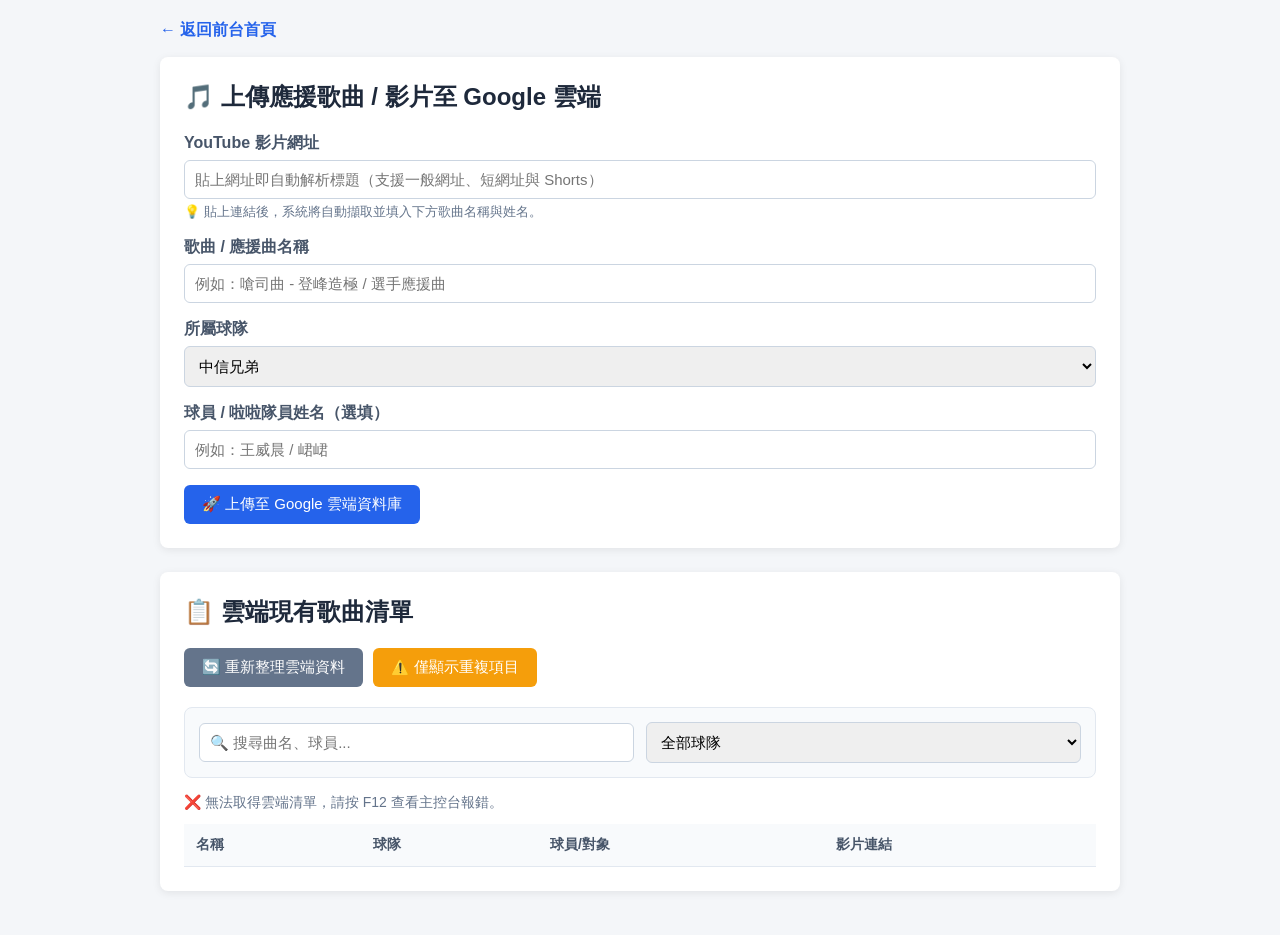
==== admin.html @ 5e349b6a "Update admin.html" ====
<!DOCTYPE html>
<html lang="zh-TW">
<head>
  <meta charset="UTF-8">
  <meta name="viewport" content="width=device-width, initial-scale=1.0">
  <title>CPBL 應援曲管理後台</title>
  <style>
    * { box-sizing: border-box; }
    body { font-family: -apple-system, BlinkMacSystemFont, "Segoe UI", Roboto, sans-serif; background: #f4f6f9; margin: 0; padding: 20px; }
    .container { max-width: 960px; margin: 0 auto; }
    .card { background: white; border-radius: 8px; padding: 24px; box-shadow: 0 2px 8px rgba(0,0,0,0.08); margin-bottom: 24px; }
    h1, h2 { color: #1e293b; margin-top: 0; }
    .form-group { margin-bottom: 16px; position: relative; }
    label { display: block; margin-bottom: 6px; font-weight: 600; color: #475569; }
    input, select { width: 100%; padding: 10px; border: 1px solid #cbd5e1; border-radius: 6px; font-size: 15px; }
    .hint-text { font-size: 13px; color: #64748b; margin-top: 4px; }
    .loading-badge { display: none; font-size: 12px; color: #2563eb; font-weight: 600; margin-left: 8px; }
    
    .btn { background: #2563eb; color: white; border: none; padding: 10px 18px; border-radius: 6px; cursor: pointer; font-size: 15px; font-weight: 500; transition: all 0.2s; }
    .btn:hover { background: #1d4ed8; }
    .btn:disabled { background: #94a3b8; cursor: not-allowed; }
    .btn-secondary { background: #64748b; }
    .btn-secondary:hover { background: #475569; }
    .btn-warning { background: #f59e0b; color: white; }
    .btn-warning:hover { background: #d97706; }
    .btn-warning.active { background: #b45309; outline: 2px solid #f59e0b; }
    .nav-link { display: inline-block; margin-bottom: 16px; color: #2563eb; text-decoration: none; font-weight: 600; }
    
    .action-bar { display: flex; flex-wrap: wrap; gap: 10px; margin-bottom: 20px; }
    .filter-panel { display: flex; flex-wrap: wrap; gap: 12px; background: #f8fafc; padding: 14px; border-radius: 8px; margin-bottom: 16px; border: 1px solid #e2e8f0; align-items: center; }
    .filter-panel input, .filter-panel select { width: auto; min-width: 180px; flex: 1; }
    .filter-status { font-size: 14px; color: #64748b; margin-bottom: 12px; display: flex; justify-content: space-between; }

    table { width: 100%; border-collapse: collapse; margin-top: 8px; }
    th, td { padding: 12px; border-bottom: 1px solid #e2e8f0; text-align: left; font-size: 14px; }
    th { background: #f8fafc; color: #475569; }
    tr.duplicate-row { background-color: #fef2f2; }
    .dup-tag { background: #fee2e2; color: #dc2626; padding: 2px 6px; border-radius: 4px; font-size: 11px; font-weight: bold; margin-left: 6px; }
  </style>
</head>
<body>

<div class="container">
  <a href="index.html" class="nav-link">← 返回前台首頁</a>
  
  <div class="card">
    <h2 id="formTitle">🎵 上傳應援歌曲 / 影片至 Google 雲端</h2>
    <form id="songForm">
      <div class="form-group">
        <label for="videoUrl">
          YouTube 影片網址
          <span id="fetchLoading" class="loading-badge">⏳ 正在抓取影片標題...</span>
        </label>
        <input type="url" id="videoUrl" placeholder="貼上網址即自動解析標題（支援一般網址、短網址與 Shorts）" required>
        <div class="hint-text">💡 貼上連結後，系統將自動擷取並填入下方歌曲名稱與姓名。</div>
      </div>

      <div class="form-group">
        <label for="title">歌曲 / 應援曲名稱</label>
        <input type="text" id="title" placeholder="例如：嗆司曲 - 登峰造極 / 選手應援曲" required>
      </div>

      <div class="form-group">
        <label for="team">所屬球隊</label>
        <select id="team" required>
          <option value="中信兄弟">中信兄弟</option>
          <option value="統一7-ELEVEn獅">統一7-ELEVEn獅</option>
          <option value="樂天桃猿">樂天桃猿</option>
          <option value="味全龍">味全龍</option>
          <option value="富邦悍將">富邦悍將</option>
          <option value="台鋼雄鷹">台鋼雄鷹</option>
        </select>
      </div>

      <div class="form-group">
        <label for="player">球員 / 啦啦隊員姓名（選填）</label>
        <input type="text" id="player" placeholder="例如：王威晨 / 峮峮">
      </div>

      <button type="submit" id="submitBtn" class="btn">🚀 上傳至 Google 雲端資料庫</button>
    </form>
  </div>

  <div class="card">
    <h2>📋 雲端現有歌曲清單</h2>
    
    <div class="action-bar">
      <button class="btn btn-secondary" onclick="fetchCloudSongs()">🔄 重新整理雲端資料</button>
      <button class="btn btn-warning" id="dupFilterBtn" onclick="toggleDuplicateFilter()">⚠️ 僅顯示重複項目</button>
    </div>

    <div class="filter-panel">
      <input type="text" id="adminSearch" placeholder="🔍 搜尋曲名、球員..." oninput="renderTable()">
      <select id="adminTeamFilter" onchange="renderTable()">
        <option value="ALL">全部球隊</option>
        <option value="中信兄弟">中信兄弟</option>
        <option value="統一7-ELEVEn獅">統一7-ELEVEn獅</option>
        <option value="樂天桃猿">樂天桃猿</option>
        <option value="味全龍">味全龍</option>
        <option value="富邦悍將">富邦悍將</option>
        <option value="台鋼雄鷹">台鋼雄鷹</option>
      </select>
    </div>

    <div class="filter-status">
      <span id="filterStats">正在連線至 Google 試算表...</span>
    </div>
    
    <table>
      <thead>
        <tr>
          <th>名稱</th>
          <th>球隊</th>
          <th>球員/對象</th>
          <th>影片連結</th>
        </tr>
      </thead>
      <tbody id="songTableBody"></tbody>
    </table>
  </div>
</div>

<script>
  // 你的 Google Apps Script 部署網址
  const GOOGLE_API_URL = "https://script.google.com/macros/s/AKfycbz72_rmHSwZwsq3r7Y1EL3jGlptkiQ9s5rWKTva8HOIw_R_NjN-6iCrJskD3msCnOSc/exec";
  
  let cloudSongs = [];
  let onlyShowDuplicates = false;

  function formatYoutubeUrl(url) {
    if (!url) return '';
    const trimmed = url.trim();
    const regExp = /^.*(youtu.be\/|v\/|u\/\w\/|embed\/|shorts\/|watch\?v=|\&v=)([^#\&\?]*).*/;
    const match = trimmed.match(regExp);
    return (match && match[2].length === 11)
      ? `https://www.youtube.com/embed/${match[2]}`
      : trimmed;
  }

  async function autoFetchVideoInfo(url) {
    const trimmed = url.trim();
    if (!trimmed.includes('youtube.com') && !trimmed.includes('youtu.be')) return;

    const loadingBadge = document.getElementById('fetchLoading');
    if (loadingBadge) loadingBadge.style.display = 'inline';

    try {
      const res = await fetch(`https://noembed.com/embed?url=${encodeURIComponent(trimmed)}`);
      const data = await res.json();

      if (data && data.title) {
        const fullTitle = data.title;
        const titleInput = document.getElementById('title');
        if (titleInput && !titleInput.value) titleInput.value = fullTitle;

        const teamSelect = document.getElementById('team');
        if (teamSelect) {
          if (fullTitle.includes('兄弟') || fullTitle.includes('中信')) teamSelect.value = '中信兄弟';
          else if (fullTitle.includes('統一') || fullTitle.includes('獅')) teamSelect.value = '統一7-ELEVEn獅';
          else if (fullTitle.includes('桃猿') || fullTitle.includes('樂天') || fullTitle.includes('Rakuten')) teamSelect.value = '樂天桃猿';
          else if (fullTitle.includes('味全') || fullTitle.includes('龍')) teamSelect.value = '味全龍';
          else if (fullTitle.includes('富邦') || fullTitle.includes('悍將') || fullTitle.includes('Fubon')) teamSelect.value = '富邦悍將';
          else if (fullTitle.includes('台鋼') || fullTitle.includes('雄鷹') || fullTitle.includes('Hawks')) teamSelect.value = '台鋼雄鷹';
        }

        const playerInput = document.getElementById('player');
        if (playerInput && !playerInput.value) {
          const bracketMatch = fullTitle.match(/[【\[]([^】\]]+)[】\]]/);
          if (bracketMatch) {
            playerInput.value = bracketMatch[1].trim();
          } else {
            const keywordMatch = fullTitle.match(/([^\s]+)\s*(個人應援曲|應援曲|嗆司曲|加油歌)/);
            if (keywordMatch) {
              playerInput.value = keywordMatch[1].replace(/中職|CPBL|202[0-9]|年度/g, '').trim();
            }
          }
        }
      }
    } catch (err) {
      console.warn('自動解析標題失敗:', err);
    } finally {
      if (loadingBadge) loadingBadge.style.display = 'none';
    }
  }

  const videoInput = document.getElementById('videoUrl');
  if (videoInput) {
    videoInput.addEventListener('paste', () => setTimeout(() => autoFetchVideoInfo(videoInput.value), 100));
    videoInput.addEventListener('change', () => autoFetchVideoInfo(videoInput.value));
  }

  // 從 Google 試算表載入歌曲清單（加強版）
  async function fetchCloudSongs() {
    const statsEl = document.getElementById('filterStats');
    if (statsEl) statsEl.innerText = "⏳ 正在從 Google 雲端載入清單...";
    
    try {
      const res = await fetch(GOOGLE_API_URL);
      const data = await res.json();

      if (Array.isArray(data)) {
        // 確保每筆資料都有 id 屬性，避免渲染中斷
        cloudSongs = data.map((item, index) => ({
          id: item.id || `cloud_${index}`,
          title: item.title || '未命名歌曲',
          team: item.team || '未指定',
          player: item.player || '',
          videoUrl: item.videoUrl || ''
        }));
        renderTable();
      } else {
        throw new Error("回傳格式非陣列");
      }
    } catch (err) {
      console.error("後台載入雲端失敗:", err);
      if (statsEl) statsEl.innerText = "❌ 無法取得雲端清單，請按 F12 查看主控台報錯。";
    }
  }

  function findDuplicates(songs) {
    const titleMap = {};
    const urlMap = {};
    const duplicateIds = new Set();

    songs.forEach(song => {
      const cleanTitle = (song.title || '').trim().toLowerCase();
      const cleanUrl = (song.videoUrl || '').trim().toLowerCase();

      if (cleanTitle) {
        if (titleMap[cleanTitle]) {
          duplicateIds.add(song.id);
          duplicateIds.add(titleMap[cleanTitle]);
        } else {
          titleMap[cleanTitle] = song.id;
        }
      }

      if (cleanUrl) {
        if (urlMap[cleanUrl]) {
          duplicateIds.add(song.id);
          duplicateIds.add(urlMap[cleanUrl]);
        } else {
          urlMap[cleanUrl] = song.id;
        }
      }
    });

    return duplicateIds;
  }

  function toggleDuplicateFilter() {
    onlyShowDuplicates = !onlyShowDuplicates;
    const btn = document.getElementById('dupFilterBtn');
    if (btn) {
      if (onlyShowDuplicates) {
        btn.classList.add('active');
        btn.innerText = '顯示全部項目';
      } else {
        btn.classList.remove('active');
        btn.innerText = '⚠️ 僅顯示重複項目';
      }
    }
    renderTable();
  }

  function renderTable() {
    const duplicateIds = findDuplicates(cloudSongs);
    const searchInput = document.getElementById('adminSearch');
    const teamSelect = document.getElementById('adminTeamFilter');

    const search = searchInput ? searchInput.value.toLowerCase().trim() : '';
    const team = teamSelect ? teamSelect.value : 'ALL';

    let filtered = cloudSongs.filter(song => {
      const matchTeam = (team === 'ALL') || (song.team === team);
      const matchSearch = !search || 
        (song.title && song.title.toLowerCase().includes(search)) || 
        (song.player && song.player.toLowerCase().includes(search));
      const matchDup = !onlyShowDuplicates || duplicateIds.has(song.id);

      return matchTeam && matchSearch && matchDup;
    });

    const statsEl = document.getElementById('filterStats');
    if (statsEl) {
      statsEl.innerText = `顯示 ${filtered.length} / 共 ${cloudSongs.length} 首雲端應援曲 (重複項目: ${duplicateIds.size} 筆)`;
    }

    const tbody = document.getElementById('songTableBody');
    if (!tbody) return;

    if (filtered.length === 0) {
      tbody.innerHTML = '<tr><td colspan="4" style="text-align:center;color:#94a3b8;padding:24px;">無符合條件的歌曲資料</td></tr>';
      return;
    }

    tbody.innerHTML = filtered.map(song => {
      const isDup = duplicateIds.has(song.id);
      return `
        <tr class="${isDup ? 'duplicate-row' : ''}">
          <td>
            <strong>${song.title}</strong>
            ${isDup ? '<span class="dup-tag">可能重複</span>' : ''}
          </td>
          <td>${song.team}</td>
          <td>${song.player || '-'}</td>
          <td>
            ${song.videoUrl ? `<a href="${song.videoUrl}" target="_blank" style="color:#2563eb;font-weight:600;">▶ 觀看影片</a>` : '<span style="color:#94a3b8;">無連結</span>'}
          </td>
        </tr>
      `;
    }).join('');
  }

  // 表單上傳
  const songForm = document.getElementById('songForm');
  if (songForm) {
    songForm.addEventListener('submit', async function(e) {
      e.preventDefault();
      
      const submitBtn = document.getElementById('submitBtn');
      if (submitBtn) {
        submitBtn.disabled = true;
        submitBtn.innerText = "⏳ 上傳中，請稍候...";
      }

      const newSong = {
        title: document.getElementById('title').value.trim(),
        team: document.getElementById('team').value,
        player: document.getElementById('player').value.trim(),
        videoUrl: formatYoutubeUrl(document.getElementById('videoUrl').value)
      };

      try {
        await fetch(GOOGLE_API_URL, {
          method: 'POST',
          mode: 'no-cors',
          headers: { 'Content-Type': 'application/json' },
          body: JSON.stringify(newSong)
        });

        alert('🎉 上傳成功！已即時寫入 Google 雲端試算表。');
        this.reset();
        setTimeout(fetchCloudSongs, 1500);
      } catch (err) {
        alert('❌ 上傳失敗，請檢查網路連線。');
        console.error(err);
      } finally {
        if (submitBtn) {
          submitBtn.disabled = false;
          submitBtn.innerText = "🚀 上傳至 Google 雲端資料庫";
        }
      }
    });
  }

  document.addEventListener('DOMContentLoaded', fetchCloudSongs);
</script>

</body>
</html>
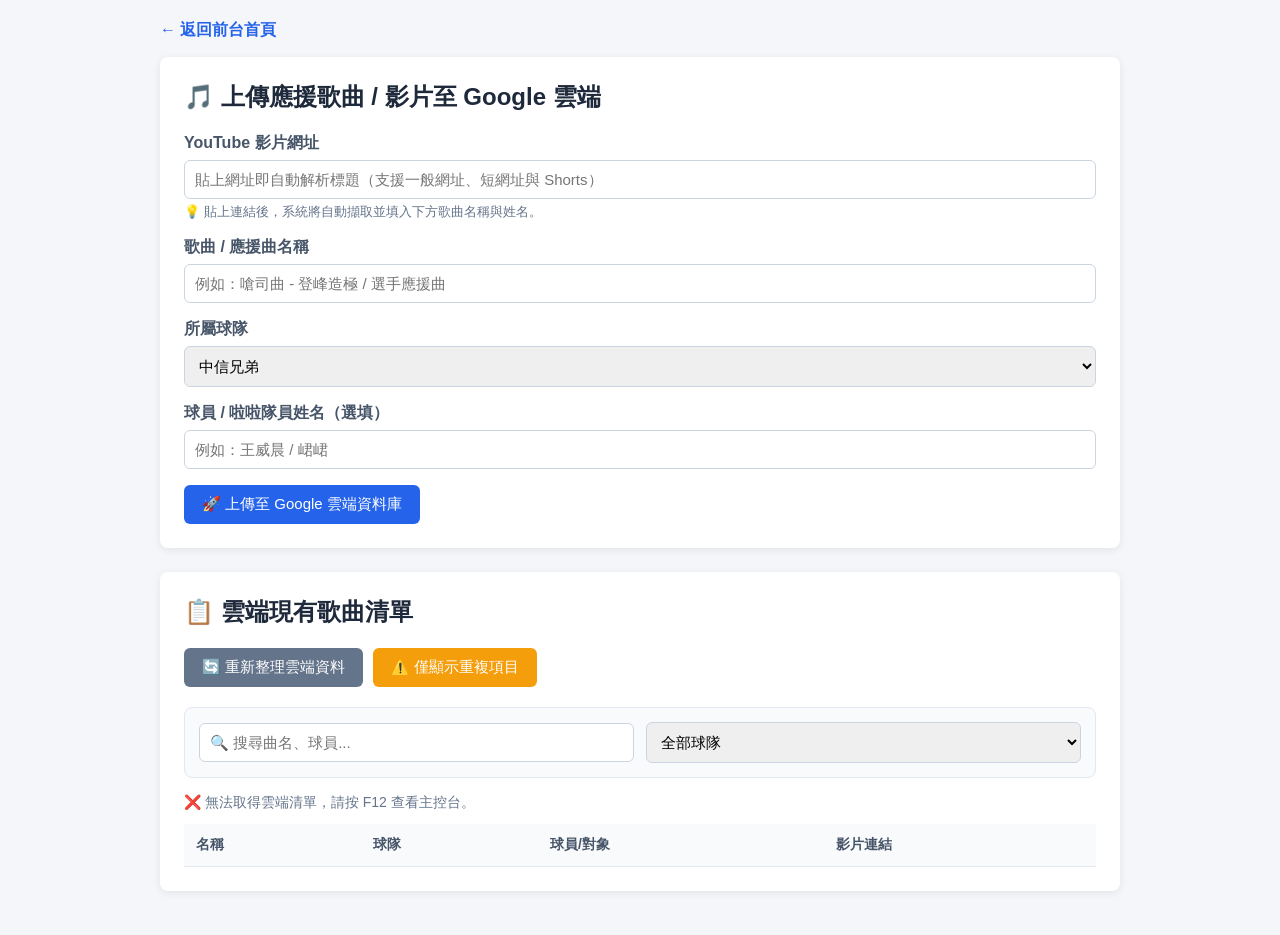
==== commit 45732df4: "Update admin.html" ====
--- a/admin.html
+++ b/admin.html
@@ -10,13 +10,12 @@
     .container { max-width: 960px; margin: 0 auto; }
     .card { background: white; border-radius: 8px; padding: 24px; box-shadow: 0 2px 8px rgba(0,0,0,0.08); margin-bottom: 24px; }
     h1, h2 { color: #1e293b; margin-top: 0; }
-    .form-group { margin-bottom: 16px; position: relative; }
+    .form-group { margin-bottom: 16px; }
     label { display: block; margin-bottom: 6px; font-weight: 600; color: #475569; }
     input, select { width: 100%; padding: 10px; border: 1px solid #cbd5e1; border-radius: 6px; font-size: 15px; }
     .hint-text { font-size: 13px; color: #64748b; margin-top: 4px; }
     .loading-badge { display: none; font-size: 12px; color: #2563eb; font-weight: 600; margin-left: 8px; }
-    
-    .btn { background: #2563eb; color: white; border: none; padding: 10px 18px; border-radius: 6px; cursor: pointer; font-size: 15px; font-weight: 500; transition: all 0.2s; }
+    .btn { background: #2563eb; color: white; border: none; padding: 10px 18px; border-radius: 6px; cursor: pointer; font-size: 15px; font-weight: 500; }
     .btn:hover { background: #1d4ed8; }
     .btn:disabled { background: #94a3b8; cursor: not-allowed; }
     .btn-secondary { background: #64748b; }
@@ -25,12 +24,10 @@
     .btn-warning:hover { background: #d97706; }
     .btn-warning.active { background: #b45309; outline: 2px solid #f59e0b; }
     .nav-link { display: inline-block; margin-bottom: 16px; color: #2563eb; text-decoration: none; font-weight: 600; }
-    
     .action-bar { display: flex; flex-wrap: wrap; gap: 10px; margin-bottom: 20px; }
     .filter-panel { display: flex; flex-wrap: wrap; gap: 12px; background: #f8fafc; padding: 14px; border-radius: 8px; margin-bottom: 16px; border: 1px solid #e2e8f0; align-items: center; }
     .filter-panel input, .filter-panel select { width: auto; min-width: 180px; flex: 1; }
     .filter-status { font-size: 14px; color: #64748b; margin-bottom: 12px; display: flex; justify-content: space-between; }
-
     table { width: 100%; border-collapse: collapse; margin-top: 8px; }
     th, td { padding: 12px; border-bottom: 1px solid #e2e8f0; text-align: left; font-size: 14px; }
     th { background: #f8fafc; color: #475569; }
@@ -44,7 +41,7 @@
   <a href="index.html" class="nav-link">← 返回前台首頁</a>
   
   <div class="card">
-    <h2 id="formTitle">🎵 上傳應援歌曲 / 影片至 Google 雲端</h2>
+    <h2>🎵 上傳應援歌曲 / 影片至 Google 雲端</h2>
     <form id="songForm">
       <div class="form-group">
         <label for="videoUrl">
@@ -121,208 +118,148 @@
 </div>
 
 <script>
-  // 你的 Google Apps Script 部署網址
-  const GOOGLE_API_URL = "https://script.google.com/macros/s/AKfycbz72_rmHSwZwsq3r7Y1EL3jGlptkiQ9s5rWKTva8HOIw_R_NjN-6iCrJskD3msCnOSc/exec";
-  
-  let cloudSongs = [];
-  let onlyShowDuplicates = false;
-
-  function formatYoutubeUrl(url) {
-    if (!url) return '';
-    const trimmed = url.trim();
-    const regExp = /^.*(youtu.be\/|v\/|u\/\w\/|embed\/|shorts\/|watch\?v=|\&v=)([^#\&\?]*).*/;
-    const match = trimmed.match(regExp);
-    return (match && match[2].length === 11)
-      ? `https://www.youtube.com/embed/${match[2]}`
-      : trimmed;
-  }
-
-  async function autoFetchVideoInfo(url) {
-    const trimmed = url.trim();
-    if (!trimmed.includes('youtube.com') && !trimmed.includes('youtu.be')) return;
-
-    const loadingBadge = document.getElementById('fetchLoading');
-    if (loadingBadge) loadingBadge.style.display = 'inline';
-
-    try {
-      const res = await fetch(`https://noembed.com/embed?url=${encodeURIComponent(trimmed)}`);
-      const data = await res.json();
-
-      if (data && data.title) {
-        const fullTitle = data.title;
-        const titleInput = document.getElementById('title');
-        if (titleInput && !titleInput.value) titleInput.value = fullTitle;
-
-        const teamSelect = document.getElementById('team');
-        if (teamSelect) {
-          if (fullTitle.includes('兄弟') || fullTitle.includes('中信')) teamSelect.value = '中信兄弟';
-          else if (fullTitle.includes('統一') || fullTitle.includes('獅')) teamSelect.value = '統一7-ELEVEn獅';
-          else if (fullTitle.includes('桃猿') || fullTitle.includes('樂天') || fullTitle.includes('Rakuten')) teamSelect.value = '樂天桃猿';
-          else if (fullTitle.includes('味全') || fullTitle.includes('龍')) teamSelect.value = '味全龍';
-          else if (fullTitle.includes('富邦') || fullTitle.includes('悍將') || fullTitle.includes('Fubon')) teamSelect.value = '富邦悍將';
-          else if (fullTitle.includes('台鋼') || fullTitle.includes('雄鷹') || fullTitle.includes('Hawks')) teamSelect.value = '台鋼雄鷹';
-        }
-
-        const playerInput = document.getElementById('player');
-        if (playerInput && !playerInput.value) {
-          const bracketMatch = fullTitle.match(/[【\[]([^】\]]+)[】\]]/);
-          if (bracketMatch) {
-            playerInput.value = bracketMatch[1].trim();
-          } else {
-            const keywordMatch = fullTitle.match(/([^\s]+)\s*(個人應援曲|應援曲|嗆司曲|加油歌)/);
-            if (keywordMatch) {
-              playerInput.value = keywordMatch[1].replace(/中職|CPBL|202[0-9]|年度/g, '').trim();
-            }
+  (function() {
+    const API_ENDPOINT = "https://script.google.com/macros/s/AKfycbz72_rmHSwZwsq3r7Y1EL3jGlptkiQ9s5rWKTva8HOIw_R_NjN-6iCrJskD3msCnOSc/exec";
+    let songsData = [];
+    let showDupOnly = false;
+
+    function formatYoutubeUrl(url) {
+      if (!url) return '';
+      const trimmed = url.trim();
+      const regExp = /^.*(youtu.be\/|v\/|u\/\w\/|embed\/|shorts\/|watch\?v=|\&v=)([^#\&\?]*).*/;
+      const match = trimmed.match(regExp);
+      return (match && match[2].length === 11)
+        ? `https://www.youtube.com/embed/${match[2]}`
+        : trimmed;
+    }
+
+    async function autoFetchVideoInfo(url) {
+      const trimmed = url.trim();
+      if (!trimmed.includes('youtube.com') && !trimmed.includes('youtu.be')) return;
+
+      const badge = document.getElementById('fetchLoading');
+      if (badge) badge.style.display = 'inline';
+
+      try {
+        const res = await fetch(`https://noembed.com/embed?url=${encodeURIComponent(trimmed)}`);
+        const data = await res.json();
+        if (data && data.title) {
+          const titleInput = document.getElementById('title');
+          if (titleInput && !titleInput.value) titleInput.value = data.title;
+
+          const teamSelect = document.getElementById('team');
+          if (teamSelect) {
+            if (data.title.includes('兄弟') || data.title.includes('中信')) teamSelect.value = '中信兄弟';
+            else if (data.title.includes('統一') || data.title.includes('獅')) teamSelect.value = '統一7-ELEVEn獅';
+            else if (data.title.includes('桃猿') || data.title.includes('樂天')) teamSelect.value = '樂天桃猿';
+            else if (data.title.includes('味全') || data.title.includes('龍')) teamSelect.value = '味全龍';
+            else if (data.title.includes('富邦') || data.title.includes('悍將')) teamSelect.value = '富邦悍將';
+            else if (data.title.includes('台鋼') || data.title.includes('雄鷹')) teamSelect.value = '台鋼雄鷹';
+          }
+
+          const playerInput = document.getElementById('player');
+          if (playerInput && !playerInput.value) {
+            const match = data.title.match(/[【\[]([^】\]]+)[】\]]/);
+            if (match) playerInput.value = match[1].trim();
           }
         }
-      }
-    } catch (err) {
-      console.warn('自動解析標題失敗:', err);
-    } finally {
-      if (loadingBadge) loadingBadge.style.display = 'none';
+      } catch (e) {
+        console.warn('解析影片失敗:', e);
+      } finally {
+        if (badge) badge.style.display = 'none';
+      }
     }
-  }
-
-  const videoInput = document.getElementById('videoUrl');
-  if (videoInput) {
-    videoInput.addEventListener('paste', () => setTimeout(() => autoFetchVideoInfo(videoInput.value), 100));
-    videoInput.addEventListener('change', () => autoFetchVideoInfo(videoInput.value));
-  }
-
-  // 從 Google 試算表載入歌曲清單（加強版）
-  async function fetchCloudSongs() {
-    const statsEl = document.getElementById('filterStats');
-    if (statsEl) statsEl.innerText = "⏳ 正在從 Google 雲端載入清單...";
-    
-    try {
-      const res = await fetch(GOOGLE_API_URL);
-      const data = await res.json();
-
-      if (Array.isArray(data)) {
-        // 確保每筆資料都有 id 屬性，避免渲染中斷
-        cloudSongs = data.map((item, index) => ({
-          id: item.id || `cloud_${index}`,
-          title: item.title || '未命名歌曲',
-          team: item.team || '未指定',
-          player: item.player || '',
-          videoUrl: item.videoUrl || ''
-        }));
-        renderTable();
-      } else {
-        throw new Error("回傳格式非陣列");
-      }
-    } catch (err) {
-      console.error("後台載入雲端失敗:", err);
-      if (statsEl) statsEl.innerText = "❌ 無法取得雲端清單，請按 F12 查看主控台報錯。";
+
+    const videoInput = document.getElementById('videoUrl');
+    if (videoInput) {
+      videoInput.addEventListener('paste', () => setTimeout(() => autoFetchVideoInfo(videoInput.value), 100));
+      videoInput.addEventListener('change', () => autoFetchVideoInfo(videoInput.value));
     }
-  }
-
-  function findDuplicates(songs) {
-    const titleMap = {};
-    const urlMap = {};
-    const duplicateIds = new Set();
-
-    songs.forEach(song => {
-      const cleanTitle = (song.title || '').trim().toLowerCase();
-      const cleanUrl = (song.videoUrl || '').trim().toLowerCase();
-
-      if (cleanTitle) {
-        if (titleMap[cleanTitle]) {
-          duplicateIds.add(song.id);
-          duplicateIds.add(titleMap[cleanTitle]);
-        } else {
-          titleMap[cleanTitle] = song.id;
+
+    window.fetchCloudSongs = async function() {
+      const stats = document.getElementById('filterStats');
+      if (stats) stats.innerText = "⏳ 正在從 Google 雲端載入清單...";
+      try {
+        const res = await fetch(API_ENDPOINT);
+        const data = await res.json();
+        songsData = Array.isArray(data) ? data : [];
+        window.renderTable();
+      } catch (err) {
+        console.error("後台載入失敗:", err);
+        if (stats) stats.innerText = "❌ 無法取得雲端清單，請按 F12 查看主控台。";
+      }
+    };
+
+    window.toggleDuplicateFilter = function() {
+      showDupOnly = !showDupOnly;
+      const btn = document.getElementById('dupFilterBtn');
+      if (btn) {
+        btn.classList.toggle('active', showDupOnly);
+        btn.innerText = showDupOnly ? '顯示全部項目' : '⚠️ 僅顯示重複項目';
+      }
+      window.renderTable();
+    };
+
+    window.renderTable = function() {
+      const search = (document.getElementById('adminSearch')?.value || '').toLowerCase().trim();
+      const team = document.getElementById('adminTeamFilter')?.value || 'ALL';
+
+      const titleMap = {};
+      const urlMap = {};
+      const dupSet = new Set();
+
+      songsData.forEach((s, idx) => {
+        const t = (s.title || '').trim().toLowerCase();
+        const u = (s.videoUrl || '').trim().toLowerCase();
+        const id = s.id || `row_${idx}`;
+        s._tempId = id;
+
+        if (t) {
+          if (titleMap[t]) { dupSet.add(id); dupSet.add(titleMap[t]); }
+          else { titleMap[t] = id; }
         }
-      }
-
-      if (cleanUrl) {
-        if (urlMap[cleanUrl]) {
-          duplicateIds.add(song.id);
-          duplicateIds.add(urlMap[cleanUrl]);
-        } else {
-          urlMap[cleanUrl] = song.id;
+        if (u) {
+          if (urlMap[u]) { dupSet.add(id); dupSet.add(urlMap[u]); }
+          else { urlMap[u] = id; }
         }
-      }
-    });
-
-    return duplicateIds;
-  }
-
-  function toggleDuplicateFilter() {
-    onlyShowDuplicates = !onlyShowDuplicates;
-    const btn = document.getElementById('dupFilterBtn');
-    if (btn) {
-      if (onlyShowDuplicates) {
-        btn.classList.add('active');
-        btn.innerText = '顯示全部項目';
-      } else {
-        btn.classList.remove('active');
-        btn.innerText = '⚠️ 僅顯示重複項目';
-      }
-    }
-    renderTable();
-  }
-
-  function renderTable() {
-    const duplicateIds = findDuplicates(cloudSongs);
-    const searchInput = document.getElementById('adminSearch');
-    const teamSelect = document.getElementById('adminTeamFilter');
-
-    const search = searchInput ? searchInput.value.toLowerCase().trim() : '';
-    const team = teamSelect ? teamSelect.value : 'ALL';
-
-    let filtered = cloudSongs.filter(song => {
-      const matchTeam = (team === 'ALL') || (song.team === team);
-      const matchSearch = !search || 
-        (song.title && song.title.toLowerCase().includes(search)) || 
-        (song.player && song.player.toLowerCase().includes(search));
-      const matchDup = !onlyShowDuplicates || duplicateIds.has(song.id);
-
-      return matchTeam && matchSearch && matchDup;
-    });
-
-    const statsEl = document.getElementById('filterStats');
-    if (statsEl) {
-      statsEl.innerText = `顯示 ${filtered.length} / 共 ${cloudSongs.length} 首雲端應援曲 (重複項目: ${duplicateIds.size} 筆)`;
-    }
-
-    const tbody = document.getElementById('songTableBody');
-    if (!tbody) return;
-
-    if (filtered.length === 0) {
-      tbody.innerHTML = '<tr><td colspan="4" style="text-align:center;color:#94a3b8;padding:24px;">無符合條件的歌曲資料</td></tr>';
-      return;
-    }
-
-    tbody.innerHTML = filtered.map(song => {
-      const isDup = duplicateIds.has(song.id);
-      return `
-        <tr class="${isDup ? 'duplicate-row' : ''}">
-          <td>
-            <strong>${song.title}</strong>
-            ${isDup ? '<span class="dup-tag">可能重複</span>' : ''}
-          </td>
-          <td>${song.team}</td>
-          <td>${song.player || '-'}</td>
-          <td>
-            ${song.videoUrl ? `<a href="${song.videoUrl}" target="_blank" style="color:#2563eb;font-weight:600;">▶ 觀看影片</a>` : '<span style="color:#94a3b8;">無連結</span>'}
-          </td>
-        </tr>
-      `;
-    }).join('');
-  }
-
-  // 表單上傳
-  const songForm = document.getElementById('songForm');
-  if (songForm) {
-    songForm.addEventListener('submit', async function(e) {
+      });
+
+      const filtered = songsData.filter(s => {
+        const matchTeam = (team === 'ALL') || (s.team === team);
+        const matchSearch = !search || (s.title && s.title.toLowerCase().includes(search)) || (s.player && s.player.toLowerCase().includes(search));
+        const matchDup = !showDupOnly || dupSet.has(s._tempId);
+        return matchTeam && matchSearch && matchDup;
+      });
+
+      const stats = document.getElementById('filterStats');
+      if (stats) stats.innerText = `顯示 ${filtered.length} / 共 ${songsData.length} 首應援曲 (重複項目: ${dupSet.size} 筆)`;
+
+      const tbody = document.getElementById('songTableBody');
+      if (!tbody) return;
+
+      if (filtered.length === 0) {
+        tbody.innerHTML = '<tr><td colspan="4" style="text-align:center;color:#94a3b8;padding:24px;">無符合條件的歌曲資料</td></tr>';
+        return;
+      }
+
+      tbody.innerHTML = filtered.map(s => {
+        const isDup = dupSet.has(s._tempId);
+        return `
+          <tr class="${isDup ? 'duplicate-row' : ''}">
+            <td><strong>${s.title}</strong>${isDup ? '<span class="dup-tag">可能重複</span>' : ''}</td>
+            <td>${s.team}</td>
+            <td>${s.player || '-'}</td>
+            <td>${s.videoUrl ? `<a href="${s.videoUrl}" target="_blank" style="color:#2563eb;font-weight:600;">▶ 觀看影片</a>` : '<span style="color:#94a3b8;">無連結</span>'}</td>
+          </tr>
+        `;
+      }).join('');
+    };
+
+    document.getElementById('songForm').addEventListener('submit', async function(e) {
       e.preventDefault();
-      
       const submitBtn = document.getElementById('submitBtn');
-      if (submitBtn) {
-        submitBtn.disabled = true;
-        submitBtn.innerText = "⏳ 上傳中，請稍候...";
-      }
+      submitBtn.disabled = true;
+      submitBtn.innerText = "⏳ 上傳中，請稍候...";
 
       const newSong = {
         title: document.getElementById('title').value.trim(),
@@ -332,29 +269,26 @@
       };
 
       try {
-        await fetch(GOOGLE_API_URL, {
+        await fetch(API_ENDPOINT, {
           method: 'POST',
           mode: 'no-cors',
           headers: { 'Content-Type': 'application/json' },
           body: JSON.stringify(newSong)
         });
-
         alert('🎉 上傳成功！已即時寫入 Google 雲端試算表。');
         this.reset();
-        setTimeout(fetchCloudSongs, 1500);
+        setTimeout(window.fetchCloudSongs, 1500);
       } catch (err) {
         alert('❌ 上傳失敗，請檢查網路連線。');
         console.error(err);
       } finally {
-        if (submitBtn) {
-          submitBtn.disabled = false;
-          submitBtn.innerText = "🚀 上傳至 Google 雲端資料庫";
-        }
+        submitBtn.disabled = false;
+        submitBtn.innerText = "🚀 上傳至 Google 雲端資料庫";
       }
     });
-  }
-
-  document.addEventListener('DOMContentLoaded', fetchCloudSongs);
+
+    window.fetchCloudSongs();
+  })();
 </script>
 
 </body>
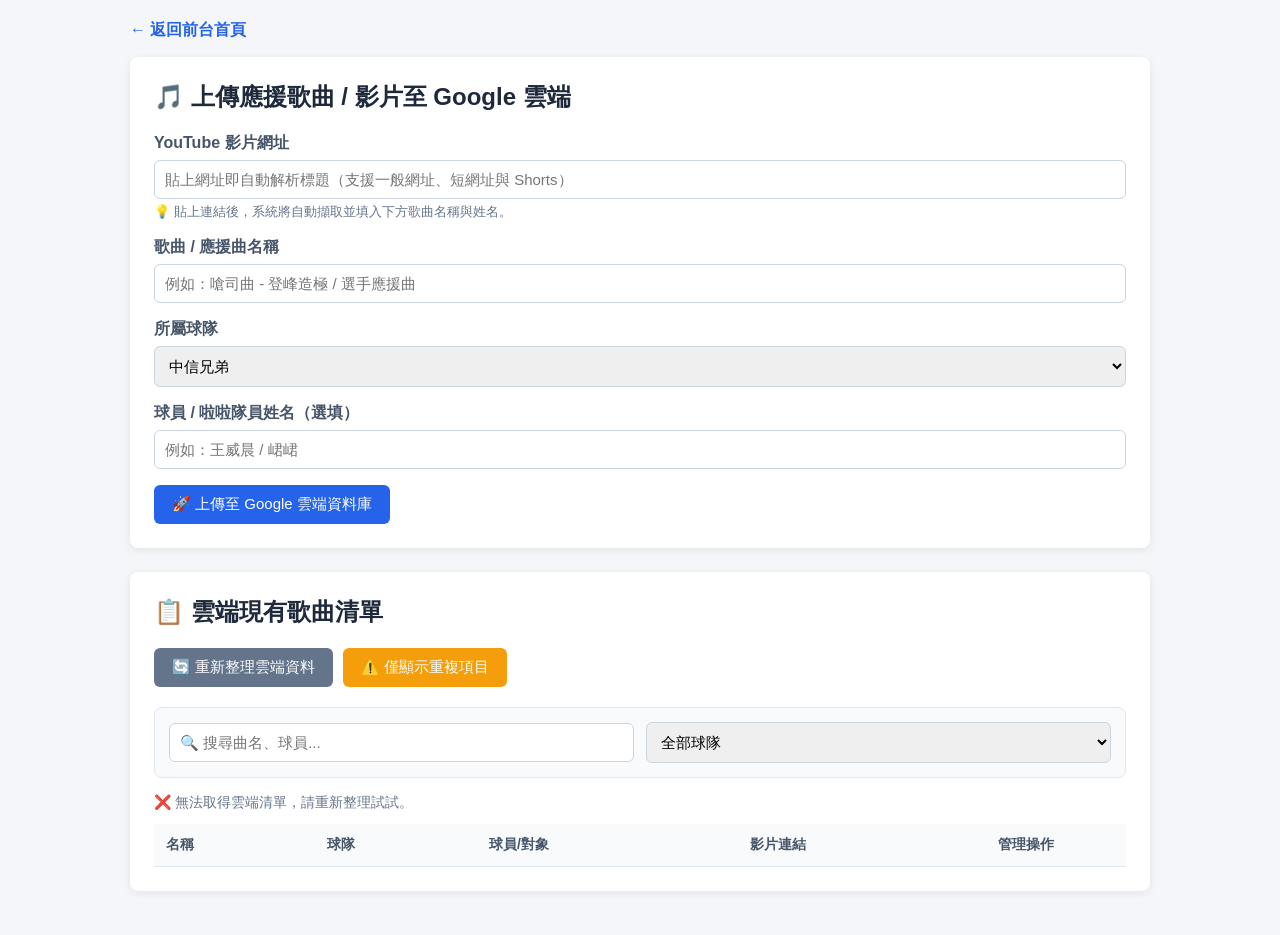
==== commit f66683f6: "Update admin.html" ====
--- a/admin.html
+++ b/admin.html
@@ -7,7 +7,7 @@
   <style>
     * { box-sizing: border-box; }
     body { font-family: -apple-system, BlinkMacSystemFont, "Segoe UI", Roboto, sans-serif; background: #f4f6f9; margin: 0; padding: 20px; }
-    .container { max-width: 960px; margin: 0 auto; }
+    .container { max-width: 1020px; margin: 0 auto; }
     .card { background: white; border-radius: 8px; padding: 24px; box-shadow: 0 2px 8px rgba(0,0,0,0.08); margin-bottom: 24px; }
     h1, h2 { color: #1e293b; margin-top: 0; }
     .form-group { margin-bottom: 16px; }
@@ -23,6 +23,11 @@
     .btn-warning { background: #f59e0b; color: white; }
     .btn-warning:hover { background: #d97706; }
     .btn-warning.active { background: #b45309; outline: 2px solid #f59e0b; }
+    .btn-danger { background: #ef4444; color: white; padding: 6px 12px; font-size: 13px; }
+    .btn-danger:hover { background: #dc2626; }
+    .btn-edit { background: #3b82f6; color: white; padding: 6px 12px; font-size: 13px; margin-right: 6px; }
+    .btn-edit:hover { background: #2563eb; }
+    .btn-cancel { background: #94a3b8; margin-left: 8px; display: none; }
     .nav-link { display: inline-block; margin-bottom: 16px; color: #2563eb; text-decoration: none; font-weight: 600; }
     .action-bar { display: flex; flex-wrap: wrap; gap: 10px; margin-bottom: 20px; }
     .filter-panel { display: flex; flex-wrap: wrap; gap: 12px; background: #f8fafc; padding: 14px; border-radius: 8px; margin-bottom: 16px; border: 1px solid #e2e8f0; align-items: center; }
@@ -33,6 +38,7 @@
     th { background: #f8fafc; color: #475569; }
     tr.duplicate-row { background-color: #fef2f2; }
     .dup-tag { background: #fee2e2; color: #dc2626; padding: 2px 6px; border-radius: 4px; font-size: 11px; font-weight: bold; margin-left: 6px; }
+    .actions-cell { white-space: nowrap; }
   </style>
 </head>
 <body>
@@ -41,8 +47,10 @@
   <a href="index.html" class="nav-link">← 返回前台首頁</a>
   
   <div class="card">
-    <h2>🎵 上傳應援歌曲 / 影片至 Google 雲端</h2>
+    <h2 id="formTitle">🎵 上傳應援歌曲 / 影片至 Google 雲端</h2>
     <form id="songForm">
+      <input type="hidden" id="editSongId" value="">
+
       <div class="form-group">
         <label for="videoUrl">
           YouTube 影片網址
@@ -75,6 +83,7 @@
       </div>
 
       <button type="submit" id="submitBtn" class="btn">🚀 上傳至 Google 雲端資料庫</button>
+      <button type="button" id="cancelEditBtn" class="btn btn-cancel" onclick="cancelEdit()">取消編輯</button>
     </form>
   </div>
 
@@ -110,6 +119,7 @@
           <th>球隊</th>
           <th>球員/對象</th>
           <th>影片連結</th>
+          <th style="width: 140px;">管理操作</th>
         </tr>
       </thead>
       <tbody id="songTableBody"></tbody>
@@ -119,7 +129,7 @@
 
 <script>
   (function() {
-    const API_ENDPOINT = "https://script.google.com/macros/s/AKfycbz72_rmHSwZwsq3r7Y1EL3jGlptkiQ9s5rWKTva8HOIw_R_NjN-6iCrJskD3msCnOSc/exec";
+    const API_ENDPOINT = "https://script.google.com/macros/s/AKfycbxQhaOj6MOb3zGWfeJz2_O6bTzd1bCIEU9itRASzum3f4hpXvBkblg1iWbfI2Fq_bH4/exec";
     let songsData = [];
     let showDupOnly = false;
 
@@ -134,6 +144,9 @@
     }
 
     async function autoFetchVideoInfo(url) {
+      const isEditing = !!document.getElementById('editSongId').value;
+      if (isEditing) return; // 編輯模式不自動覆蓋
+
       const trimmed = url.trim();
       if (!trimmed.includes('youtube.com') && !trimmed.includes('youtu.be')) return;
 
@@ -186,7 +199,7 @@
         window.renderTable();
       } catch (err) {
         console.error("後台載入失敗:", err);
-        if (stats) stats.innerText = "❌ 無法取得雲端清單，請按 F12 查看主控台。";
+        if (stats) stats.innerText = "❌ 無法取得雲端清單，請重新整理試試。";
       }
     };
 
@@ -238,30 +251,92 @@
       if (!tbody) return;
 
       if (filtered.length === 0) {
-        tbody.innerHTML = '<tr><td colspan="4" style="text-align:center;color:#94a3b8;padding:24px;">無符合條件的歌曲資料</td></tr>';
+        tbody.innerHTML = '<tr><td colspan="5" style="text-align:center;color:#94a3b8;padding:24px;">無符合條件的歌曲資料</td></tr>';
         return;
       }
 
       tbody.innerHTML = filtered.map(s => {
         const isDup = dupSet.has(s._tempId);
+        const escapedSong = encodeURIComponent(JSON.stringify(s));
         return `
           <tr class="${isDup ? 'duplicate-row' : ''}">
             <td><strong>${s.title}</strong>${isDup ? '<span class="dup-tag">可能重複</span>' : ''}</td>
             <td>${s.team}</td>
             <td>${s.player || '-'}</td>
             <td>${s.videoUrl ? `<a href="${s.videoUrl}" target="_blank" style="color:#2563eb;font-weight:600;">▶ 觀看影片</a>` : '<span style="color:#94a3b8;">無連結</span>'}</td>
+            <td class="actions-cell">
+              <button class="btn btn-edit" onclick="startEdit('${escapedSong}')">✏️ 編輯</button>
+              <button class="btn btn-danger" onclick="deleteSong('${s.id}', '${encodeURIComponent(s.title)}')">🗑️ 刪除</button>
+            </td>
           </tr>
         `;
       }).join('');
     };
 
+    // 開始編輯
+    window.startEdit = function(encodedSongStr) {
+      const song = JSON.parse(decodeURIComponent(encodedSongStr));
+      document.getElementById('editSongId').value = song.id;
+      document.getElementById('videoUrl').value = song.videoUrl;
+      document.getElementById('title').value = song.title;
+      document.getElementById('team').value = song.team;
+      document.getElementById('player').value = song.player || '';
+
+      document.getElementById('formTitle').innerText = "✏️ 編輯應援曲資料";
+      document.getElementById('submitBtn').innerText = "💾 儲存修改至 Google 雲端";
+      document.getElementById('cancelEditBtn').style.display = 'inline-block';
+
+      window.scrollTo({ top: 0, behavior: 'smooth' });
+    };
+
+    // 取消編輯
+    window.cancelEdit = function() {
+      document.getElementById('songForm').reset();
+      document.getElementById('editSongId').value = '';
+      document.getElementById('formTitle').innerText = "🎵 上傳應援歌曲 / 影片至 Google 雲端";
+      document.getElementById('submitBtn').innerText = "🚀 上傳至 Google 雲端資料庫";
+      document.getElementById('cancelEditBtn').style.display = 'none';
+    };
+
+    // 刪除歌曲
+    window.deleteSong = async function(id, encodedTitle) {
+      const title = decodeURIComponent(encodedTitle);
+      if (!confirm(`確定要從 Google 雲端試算表刪除「${title}」嗎？此動作無法復原。`)) {
+        return;
+      }
+
+      const stats = document.getElementById('filterStats');
+      if (stats) stats.innerText = "⏳ 正在從 Google 試算表刪除中...";
+
+      try {
+        await fetch(API_ENDPOINT, {
+          method: 'POST',
+          mode: 'no-cors',
+          headers: { 'Content-Type': 'text/plain;charset=utf-8' },
+          body: JSON.stringify({ action: 'delete', id: id })
+        });
+
+        alert('🗑️ 刪除成功！');
+        setTimeout(window.fetchCloudSongs, 2000);
+      } catch (err) {
+        alert('❌ 刪除失敗，請檢查網路連線。');
+        console.error(err);
+      }
+    };
+
+    // 送出表單（新增或修改）
     document.getElementById('songForm').addEventListener('submit', async function(e) {
       e.preventDefault();
+      const editId = document.getElementById('editSongId').value;
+      const isEditing = !!editId;
+
       const submitBtn = document.getElementById('submitBtn');
       submitBtn.disabled = true;
-      submitBtn.innerText = "⏳ 上傳中，請稍候...";
-
-      const newSong = {
+      submitBtn.innerText = isEditing ? "⏳ 儲存修改中..." : "⏳ 上傳中，請稍候...";
+
+      const payload = {
+        action: isEditing ? 'update' : 'create',
+        id: editId,
         title: document.getElementById('title').value.trim(),
         team: document.getElementById('team').value,
         player: document.getElementById('player').value.trim(),
@@ -272,18 +347,19 @@
         await fetch(API_ENDPOINT, {
           method: 'POST',
           mode: 'no-cors',
-          headers: { 'Content-Type': 'application/json' },
-          body: JSON.stringify(newSong)
+          headers: { 'Content-Type': 'text/plain;charset=utf-8' },
+          body: JSON.stringify(payload)
         });
-        alert('🎉 上傳成功！已即時寫入 Google 雲端試算表。');
-        this.reset();
-        setTimeout(window.fetchCloudSongs, 1500);
+
+        alert(isEditing ? '🎉 修改成功！已同步至 Google 試算表。' : '🎉 上傳成功！已即時寫入 Google 雲端試算表。');
+        window.cancelEdit();
+        setTimeout(window.fetchCloudSongs, 2000);
       } catch (err) {
-        alert('❌ 上傳失敗，請檢查網路連線。');
+        alert('❌ 操作失敗，請檢查網路連線。');
         console.error(err);
       } finally {
         submitBtn.disabled = false;
-        submitBtn.innerText = "🚀 上傳至 Google 雲端資料庫";
+        submitBtn.innerText = isEditing ? "💾 儲存修改至 Google 雲端" : "🚀 上傳至 Google 雲端資料庫";
       }
     });
 
